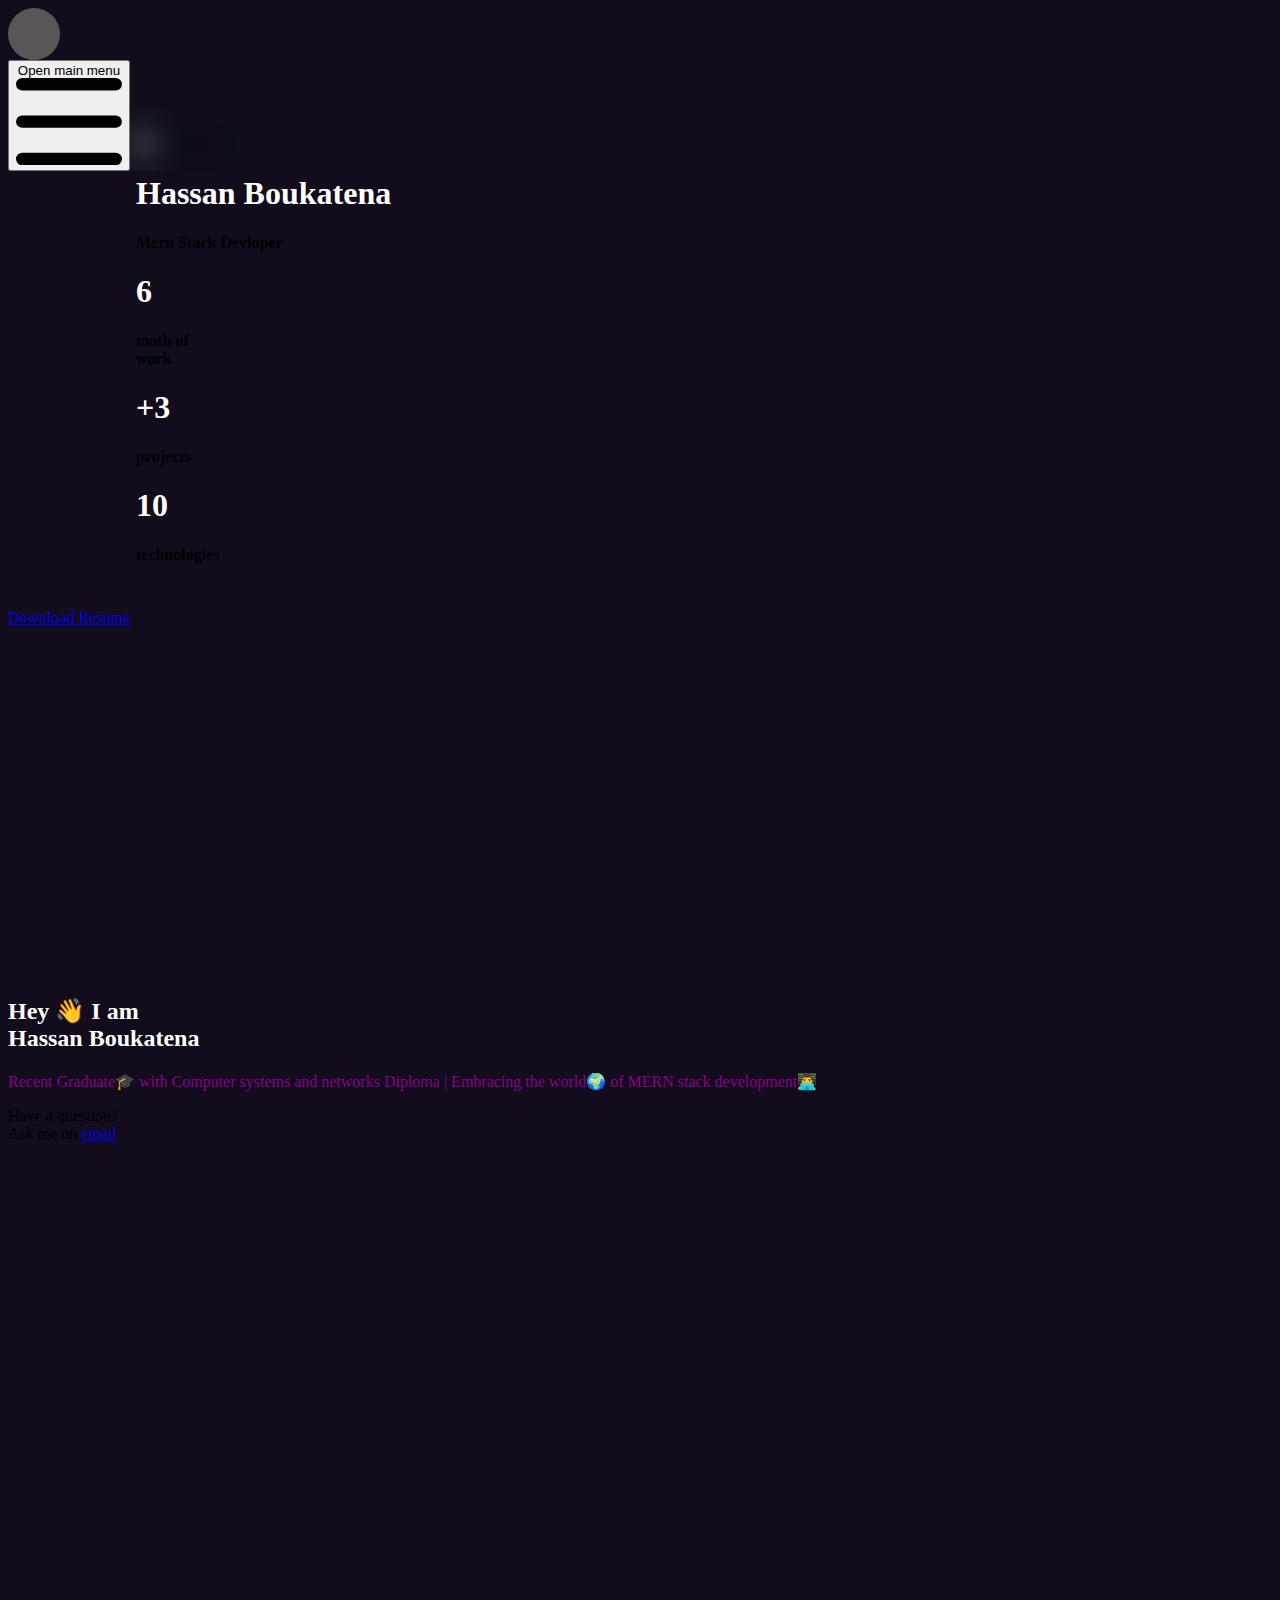
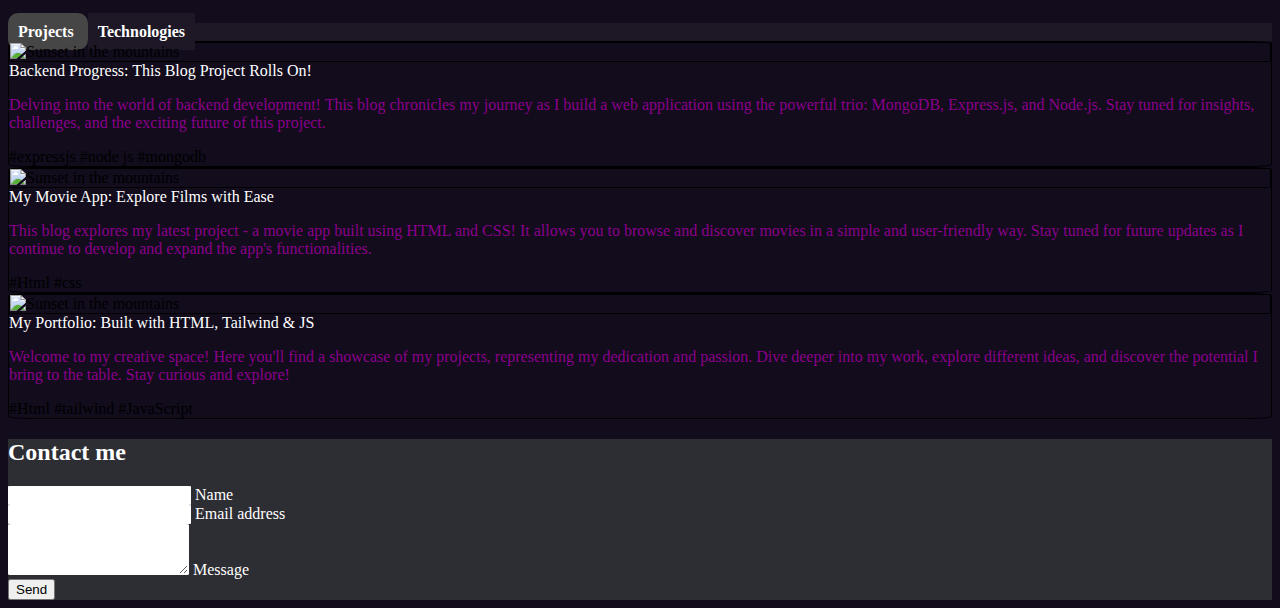
==== index.Html @ f75ea20c "portfolio" ====
<!DOCTYPE html>
<html lang="en" class="scroll-smooth focus:scroll-auto" style="scroll-behavior: smooth !important;">

<head>
  <meta charset="UTF-8" />
  <meta name="viewport" content="width=device-width, initial-scale=1.0" />
  <title>My Portfolio</title>
  <script src="https://cdn.tailwindcss.com"></script>
  <link rel="stylesheet" href="./style.css" />
  <link rel="stylesheet" href="https://cdnjs.cloudflare.com/ajax/libs/font-awesome/6.5.1/css/all.min.css"
  integrity="sha512-DTOQO9RWCH3ppGqcWaEA1BIZOC6xxalwEsw9c2QQeAIftl+Vegovlnee1c9QX4TctnWMn13TZye+giMm8e2LwA=="
  crossorigin="anonymous" referrerpolicy="no-referrer" />
  
  <link rel="stylesheet" type='text/css' href="https://cdn.jsdelivr.net/gh/devicons/devicon@latest/devicon.min.css" />
  <link rel="stylesheet" href="light.css" id="lightTheme">
  <link rel="stylesheet" href="dark.css" id="darkTheme">
  <link
  rel="stylesheet"
  href="https://cdnjs.cloudflare.com/ajax/libs/animate.css/4.1.1/animate.min.css"
/>
</head>

<body class=" scroll-smooth focus:scroll-auto " style="scroll-behavior: smooth !important;">

  <nav class="nav fixed ">
    <div class="max-w-screen-xl flex items-center w-auto mx-auto p-7 justify-end ">
  <label for="toggleSwitch" class="flex items-center cursor-pointer order-last ml-7 ">
    <div class="relative " id="mocheck">
      <input type="checkbox" id="toggleSwitch" class="sr-only. ">
      <i class="fa-solid fa-moon" id="moon"></i>
      <!-- <div class="block bg-gray-200 w-14 h-8 rounded-full"></div> -->
      <!-- <div class="dot absolute left-1 top-1 bg-white w-6 h-6 rounded-full transition"></div> -->
    </div>
  </label>
 

      <button data-collapse-toggle="navbar-default" type="button" class="inline-flex items-center p-2 w-10 h-10 justify-center text-sm text-gray-500 rounded-lg md:hidden hover:bg-gray-100 focus:outline-none focus:ring-2 focus:ring-gray-200 dark:text-gray-400 dark:hover:bg-gray-700 dark:focus:ring-gray-600" aria-controls="navbar-default" aria-expanded="false">
          <span class="sr-only">Open main menu</span>
          <svg class="w-5 h-5" aria-hidden="true" xmlns="http://www.w3.org/2000/svg" fill="none" viewBox="0 0 17 14">
              <path stroke="currentColor" stroke-linecap="round" stroke-linejoin="round" stroke-width="2" d="M1 1h15M1 7h15M1 13h15"/>
          </svg>
      </button>
      <div class="hidden w-full md:block md:w-auto" id="navbar-default">
        <ul class="font-medium flex flex-col p-4 md:p-0 mt-4 border border-gray-100 rounded-lg bg-gray-50 md:flex-row md:space-x-8 rtl:space-x-reverse md:mt-0 md:border-0 bg-transparent dark:border-gray-700" id="navbar">
          <li>
            <a href="#" class="text-lg py-2 px-3 bg-white rounded md:bg-transparent md:hover:text-purple-600 md:p-0 dark:text-black" aria-current="page" id="ho">Home</a>
          </li>
          <li>
            <a href="#About" class="text-lg  py-2 px-3 text-gray-900 rounded hover:bg-gray-100 md:hover:bg-transparent md:border-0 md:hover:text-purple-600 md:p-0 dark:text-black md:dark:hover:text-purple-600 dark:hover:bg-gray-700 dark:hover:text-white md:dark:hover:bg-transparent" id="ab">About</a>
          </li>
          <li>
            <a href="#TechPro" class="text-lg py-2 px-3 text-gray-900 rounded hover:bg-gray-100 md:hover:bg-transparent md:border-0 md:hover:text-blue-700 md:p-0 dark:text-black md:dark:hover:text-purple-800 dark:hover:bg-gray-700 dark:hover:text-white md:dark:hover:bg-transparent" id="pr">projects</a>
          </li>
          <li>
            <a id="techOnly" href="#TechPro" class="text-lg py-2 px-3 text-gray-900 rounded hover:bg-gray-100 md:hover:bg-transparent md:border-0 md:hover:text-blue-700 md:p-0 dark:text-black md:dark:hover:text-purple-600 dark:hover:bg-gray-700 dark:hover:text-black md:dark:hover:bg-transparent" >technologies</a>
          </li>
          <li>
            <a href="#Contact" class="text-lg py-2 px-3 text-gray-900 rounded hover:bg-gray-100 md:hover:bg-transparent md:border-0 md:hover:text-blue-700 md:p-0 dark:text-black md:dark:hover:text-purple-600 dark:hover:bg-gray-700 dark:hover:text-white md:dark:hover:bg-transparent" id="co">Contact</a>
          </li>
        </ul>
      </div>
    </div>
  </nav>
  



  
  
  <div class="text-center"  id="pic">
      <img src="myphoto.png" alt="PortfolioPic"
        class="w-28 h-28 p-1 object-cover rounded-full ring-4 ring-[#635d66] dark:ring-purple-800 mx-auto" />
      <h1 class=" m-2 text-3xl font-semibold font-family: ui-monospace  items-center text-gray-900 dark:text-stone-950" id="name">
        Hassan Boukatena
      </h1>
      <h4 class="text-base font-medium text-neutral-500 ">Mern Stack Devloper</h4>
      <div class="p-7 space-x-4">
        <a href="https://instagram.com/yourusername" id="insta" target="_blank">
          <i class="fa-brands fa-instagram fa-lg"></i>
        </a>
        <a href="https://www.linkedin.com/in/boukatena-hassan" id="linke" target="_blank">
          <i class="fa-brands fa-linkedin fa-lg"></i>
        </a>
        <a href=" https://github.com/BkHassan" id="github" target="_blank">
          <i class="fa-brands fa-github fa-lg"></i>
        </a>
      </div>
      <section class="flex justify-center pl-7">
        <div class="text-center">
          <h1 class="font-extrabold text-base" id="f"> 6 </h1>
          <h4 class="font-medium text-neutral-500"> moth of <br> work </h4>
        </div>
        <div class="pl-10 text-center">
          <h1 class="font-extrabold text-base" id="s"> +3 </h1>
          <h4 class="font-medium text-neutral-500"> projects </h4>
        </div>
        <div class="pl-10 text-center">
          <h1 class="font-extrabold text-base" id="t"> 10 </h1>
          <h4 class="font-medium text-neutral-500"> technologies </h4>
        </div>
      </section>
  </div>

  
  <nav class="flex  justify-center">
    <div class="flex flex-col items-start">
      <section class="flex justify-between mt-7 pl-2">
          <a class="p-3 font-black text-white bg-purple-700 rounded-md relative hover:bg-purple-900" href="https://drive.google.com/file/d/19xIxfGVNN_HesR28oVm36sX973OGLgeq/view?usp=sharing">
              Download Resume
              <i class="fa-solid fa-arrow-down"></i>
          </a>
          <div class="flex items-center justify-center cursor-pointer pl-3 gap-x-4">
            <div class="bg-gray-200 p-4 rounded-md w-12 h-12 hover:bg-slate-400">
              <a href="your-whatsapp-url" class="cursor-pointer w-full h-full flex text-center align-middle text-lg">
                <i class="fa-brands fa-whatsapp"></i>
              </a>
            </div>
            <!-- <div class="flex items-center pl-1"> -->
              <div class="bg-gray-200 p-4 rounded-md w-12 h-12 hover:bg-slate-400">
                <a href="your-whatsapp-url" class="cursor-pointer w-full h-full flex text-center align-middle text-lg">
                  <i class="fa-brands fa-telegram"></i>
                </a>
              <!-- </div> -->
            </div>
          </div>
        </section>
      </div>
    </nav>



    <section class="mt-20 overflow-hidden bg-gray-50 md:pt-0 sm:pt-16 2xl:pt-16" id="About" style="
    height: 100vh;
    display: flex;
    align-items: center;
">
      <div class="px-4 mx-auto sm:px-6 lg:px-8 max-w-7xl" >
          <div class="grid items-center grid-cols-1 md:grid-cols-2" >
  
              <div>
                  <h2 class="text-3xl font-bold leading-tight text-black sm:text-4xl lg:text-5xl" id="hello">Hey 👋 I am
                      <br class="block sm:hidden" />Hassan Boukatena
                  </h2>
                  <p class="max-w-lg mt-3 text-xl leading-relaxed text-gray-700 md:mt-8" id="descr">
                    Recent Graduate🎓 with Computer systems and networks Diploma | Embracing the world🌍 of MERN stack development👨‍💻 
                  </p>
  
                  <p class="mt-4 text-xl text-gray-600 md:mt-8">
                      <span class="relative inline-block">
                          <span class="absolute inline-block w-full bottom-0.5 h-2 bg-yellow-300"></span>
                      <span class="relative" id="ques"> Have a question? </span>
                      </span >
                      <br class="block sm:hidden"  id="ask" />Ask me on <a href="#hassanboukatena@gmail.com" title=""
                          class="transition-all duration-200 text-sky-500 hover:text-sky-600 hover:underline">email</a>
                  </p>
              </div>
  
              <div class="photo-hassan">
                  <img class="absolute inset-x-0 bottom-0 -mb-48 -translate-x-1/2 left-1/2" src="https://cdn.rareblocks.xyz/collection/celebration/images/team/1/blob-shape.svg" alt="" />
  
                  <img class="relative w-full xl:max-w-lg xl:mx-auto 2xl:origin-bottom 2xl:scale-110" src="myPic.png" alt="" />
              </div>
  
          </div>
      </div>
  </section>


      <div class="flex mt-20 flex-wrap justify-center" id="TechPro">
        <input type="checkbox" id="toggle" class="toggle-switch  hidden">
        <label for="toggle" class="toggle-label " >
          <div >
            <section
            id="toggle-section"
              class="flex  p-2 w-[290px] bg-gray-200 rounded-lg  transform transition duration-300 ease-in-out ">
              <a id="projects-btn" class=" text-center bg-slate-200 w-full btn active "> Projects </a>
              <a id="tech-btn" class="text-center bg-slate-200 w-full btn "> Technologies </a>
            </section>
          </div>
        </label>
      </div>


  <div class="flex justify-around mt-12" id="projects">
    <section class=" border-black max-w-sm shadow-xl" id="card">
      <div class="w-auto h-40 border rounded-lg overflow-hidden bg-slate-700" id="img">
        <img class="w-full" src="blog.PNG" alt="Sunset in the mountains">
      </div>
      <div class="px-6 py-4">
        <div class="font-bold text-xl mb-2" id="headline">Backend Progress: This Blog Project Rolls On!</div>
        <p class="text-gray-700 text-base" id="description">
          Delving into the world of backend development! This blog chronicles my journey as I build a web application
          using the powerful trio: MongoDB, Express.js, and Node.js. Stay tuned for insights, challenges, and the
          exciting future of this project.
        </p>
      </div>
      <div class="px-6 pt-4 pb-2">
        <span
          class="inline-block bg-gray-200 rounded-full px-3 py-1 text-sm font-semibold text-gray-700 mr-2 mb-2">#expressjs</span>
        <span
          class="inline-block bg-gray-200 rounded-full px-3 py-1 text-sm font-semibold text-gray-700 mr-2 mb-2">#node
          js</span>
        <span
          class="inline-block bg-gray-200 rounded-full px-3 py-1 text-sm font-semibold text-gray-700 mr-2 mb-2">#mongodb</span>
      </div>
    </section>


      <section class="border-black max-w-sm shadow-xl" id="card2">
        <div class="w-auto h-40 border rounded-lg overflow-hidden bg-slate-700" id="img2">
          <img class="w-full" src="movies.PNG" alt="Sunset in the mountains">
        </div>
        <div class="px-6 py-4">
          <div class="font-bold text-xl mb-2" id="headline2">My Movie App: Explore Films with Ease</div>
          <p class="text-gray-700 text-base" id="description2">
            This blog explores my latest project - a movie app built using HTML and CSS! It allows you to browse and
            discover movies in a simple and user-friendly way.
            Stay tuned for future updates as I continue to develop and expand the app's functionalities. </p>
        </div>
        <div class="px-6 pt-4 pb-2">
          <span
            class="inline-block bg-gray-200 rounded-full px-3 py-1 text-sm font-semibold text-gray-700 mr-2 mb-2">#Html</span>
          <span
            class="inline-block bg-gray-200 rounded-full px-3 py-1 text-sm font-semibold text-gray-700 mr-2 mb-2">#css</span>
        </div>
      
      </section>
  

    <section class="border-black max-w-sm shadow-xl" id="card3">
      <div class="w-auto h-40 border rounded-lg overflow-hidden" id="img3">
        <img class="w-full" src="portfolio.PNG" alt="Sunset in the mountains">
      </div>
      <div class="px-6 py-4">
        <div class="font-bold text-xl mb-2" id="headline3">My Portfolio: Built with HTML, Tailwind & JS </div>
        <p class="text-gray-700 text-base" id="description3">
          Welcome to my creative space! Here you'll find a showcase of my projects, representing my dedication and
          passion. Dive deeper into my work, explore different ideas, and discover the potential I bring to the table.
          Stay curious and explore!
      </div>
      <div class="px-6 pt-4 pb-2">
        <span
          class="inline-block bg-gray-200 rounded-full px-3 py-1 text-sm font-semibold text-gray-700 mr-2 mb-2">#Html</span>
        <span
          class="inline-block bg-gray-200 rounded-full px-3 py-1 text-sm font-semibold text-gray-700 mr-2 mb-2">#tailwind</span>
        <span
          class="inline-block bg-gray-200 rounded-full px-3 py-1 text-sm font-semibold text-gray-700 mr-2 mb-2">#JavaScript</span>
      </div>
    </section>

  </div>
  
  <div class="hidden . justify-center mt-20 " id="technologies">
    <div class="text-center" style="height: 90vh;">
      <div class="border bg-white rounded-lg  shadow-xl" id="hcard1">
      <h1 class="text-4xl font-bold mb-4 py-4" id="head1">Frontend Developer</h1>
      <ul class="list-disc list-inside text-xl mb-8 flex justify-between p-4">
        <li class="flex items-center mb-2 " id="html">  
            <img src="https://cdn.jsdelivr.net/gh/devicons/devicon@latest/icons/html5/html5-original-wordmark.svg"  class="w-8 h-8 mr-2" />   
         HTML
        </li> 
        <li class="flex items-center mb-2" id="css">          
          <img src="https://cdn.jsdelivr.net/gh/devicons/devicon@latest/icons/css3/css3-original-wordmark.svg"  class="w-8 h-8 mr-2"/>         
          CSS
        </li>
        <li class="flex items-center mb-2" id="react">
          <img src="https://cdn.jsdelivr.net/gh/devicons/devicon@latest/icons/react/react-original-wordmark.svg" class="w-8 h-8 mr-2" />
          React
        </li>
        <li class="flex items-center" id="tailwind">         
          <img src="https://cdn.jsdelivr.net/gh/devicons/devicon@latest/icons/tailwindcss/tailwindcss-original.svg" id="tailwind" class="w-8 h-8 mr-2" />        
          Tailwind CSS
        </li>
      </ul>
      </div>

      <div class=" mt-20 border bg-white rounded-lg  shadow-xl" id="hcard2">
      <h1 class="text-4xl font-bold mb-4 py-4" id="head2">Backend Developer</h1>
      <ul class="list-disc list-inside text-xl mb-8 flex justify-between gap-7 p-4">
        <li class="flex items-center mb-2" id="js">          
          <img src="https://cdn.jsdelivr.net/gh/devicons/devicon@latest/icons/javascript/javascript-original.svg" class="w-8 h-8 mr-2"/>          
          JavaScript
        </li>
        <li class="flex items-center mb-2" id="expr">          
          <img src="https://cdn.jsdelivr.net/gh/devicons/devicon@latest/icons/express/express-original.svg" class="w-8 h-8 mr-2 bg-white"/>          
          Express.js
        </li>
        <li class="flex items-center mb-2" id="nod">          
          <img src="https://cdn.jsdelivr.net/gh/devicons/devicon@latest/icons/nodejs/nodejs-original-wordmark.svg" class="w-8 h-8 mr-2"/>          
          Node.js
          </li>
        <li class="flex items-center mb-2" id="mongo">
          <img src="https://cdn.jsdelivr.net/gh/devicons/devicon@latest/icons/mongodb/mongodb-original-wordmark.svg" class="w-8 h-8 mr-2"/>
          MongoDB
          </li>
        <li class="flex items-center mb-2" id="git">          
          <img src="https://cdn.jsdelivr.net/gh/devicons/devicon@latest/icons/git/git-original.svg" class="w-8 h-8 mr-2"/>          
          Git
          </li>
        </div>
        </div>
      </div>
 

      <form action="https://api.web3forms.com/submit" method="POST"> 
      <div class="flex-grow container my-32  rounded-lg mx-auto md:px-6 " id="Contact">
  <section class="mb-32 pt-10 text-center  bg-gray-100 rounded-lg" id="conta">
    <input type="hidden" name="access_key" value="254938a1-2507-4688-bb68-3ef575e61e61">
    <div class="mx-auto max-w-[700px] md:px-3">
      <h2 class="mb-12 text-3xl font-bold">Contact me</h2>
      <form id="form1">
        <div class="relative mb-6" data-te-input-wrapper-init>
          <input
            type="text"
            name="name"
            class="border-black peer block min-h-[auto] w-full rounded border-2 bg-transparent py-[0.32rem] px-3 leading-[1.6] outline-none transition-all duration-200 ease-linear focus:placeholder:opacity-100 peer-focus:text-primary data-[te-input-state-active]:placeholder:opacity-100 motion-reduce:transition-none dark:text-black dark:placeholder:text-black dark:peer-focus:text-primary [&:not([data-te-input-placeholder-active])]:placeholder:opacity-0"
            id="exampleInput90"
           />
          <label
            class=" pointer-events-none absolute top-0 left-3 mb-0 max-w-[90%] origin-[0_0] truncate pt-[0.37rem] leading-[1.6] text-black transition-all duration-200 ease-out peer-focus:-translate-y-[0.9rem] peer-focus:scale-[0.8] peer-focus:text-primary peer-data-[te-input-state-active]:-translate-y-[0.9rem] peer-data-[te-input-state-active]:scale-[0.8] motion-reduce:transition-none dark:text-black dark:peer-focus:text-primary"
            for="exampleInput90"
            >Name
          </label>
        </div>
        <div class="relative mb-6" data-te-input-wrapper-init>
          <input
            type="email"
            name="email"
            class="border-black peer block min-h-[auto] w-full rounded border-2 bg-transparent py-[0.32rem] px-3 leading-[1.6] outline-none transition-all duration-200 ease-linear focus:placeholder:opacity-100 peer-focus:text-primary data-[te-input-state-active]:placeholder:opacity-100 motion-reduce:transition-none dark:text-neutral-200 dark:placeholder:text-neutral-200 dark:peer-focus:text-primary [&:not([data-te-input-placeholder-active])]:placeholder:opacity-0"
            id="exampleInput91"
            />
          <label
            class="pointer-events-none absolute top-0 left-3 mb-0 max-w-[90%] origin-[0_0] truncate pt-[0.37rem] leading-[1.6] text-neutral-500 transition-all duration-200 ease-out peer-focus:-translate-y-[0.9rem] peer-focus:scale-[0.8] peer-focus:text-primary peer-data-[te-input-state-active]:-translate-y-[0.9rem] peer-data-[te-input-state-active]:scale-[0.8] motion-reduce:transition-none dark:text-black dark:peer-focus:text-primary"
            for="exampleInput91"
            >Email address
          </label>
        </div>
        <div class="relative mb-6" data-te-input-wrapper-init>
          <textarea
            class="border-black peer block min-h-[auto] w-full rounded border-2 bg-transparent py-[0.32rem] px-3 leading-[1.6] outline-none transition-all duration-200 ease-linear focus:placeholder:opacity-100 data-[te-input-state-active]:placeholder:opacity-100 motion-reduce:transition-none dark:text-neutral-200 dark:placeholder:text-neutral-200 [&:not([data-te-input-placeholder-active])]:placeholder:opacity-0"
            name="message"
            id="exampleFormControlTextarea1"
            rows="3"
            ></textarea>
          <label
            for="exampleFormControlTextarea1"
            class="pointer-events-none absolute top-0 left-3 mb-0 max-w-[90%] origin-[0_0] truncate pt-[0.37rem] leading-[1.6] text-neutral-500 transition-all duration-200 ease-out peer-focus:-translate-y-[0.9rem] peer-focus:scale-[0.8] peer-focus:text-primary peer-data-[te-input-state-active]:-translate-y-[0.9rem] peer-data-[te-input-state-active]:scale-[0.8] motion-reduce:transition-none dark:text-black dark:peer-focus:text-primary"
            >Message</label>
        </div>
        <button
          type="submit"
          data-te-ripple-init
          data-te-ripple-color="light"
          class="mb-6 inline-block w-full rounded-lg bg-blue-800 px-6 pt-2.5 pb-2 text-xs font-medium uppercase leading-normal text-white shadow-[0_4px_9px_-4px_#3b71ca] transition duration-150 ease-in-out hover:bg-primary-600 hover:shadow-[0_8px_9px_-4px_rgba(59,113,202,0.3),0_4px_18px_0_rgba(59,113,202,0.2)] focus:bg-primary-600 focus:shadow-[0_8px_9px_-4px_rgba(59,113,202,0.3),0_4px_18px_0_rgba(59,113,202,0.2)] focus:outline-none focus:ring-0 active:bg-primary-700 active:shadow-[0_8px_9px_-4px_rgba(59,113,202,0.3),0_4px_18px_0_rgba(59,113,202,0.2)] dark:shadow-[0_4px_9px_-4px_rgba(59,113,202,0.5)] dark:hover:shadow-[0_8px_9px_-4px_rgba(59,113,202,0.2),0_4px_18px_0_rgba(59,113,202,0.1)] dark:focus:shadow-[0_8px_9px_-4px_rgba(59,113,202,0.2),0_4px_18px_0_rgba(59,113,202,0.1)] dark:active:shadow-[0_8px_9px_-4px_rgba(59,113,202,0.2),0_4px_18px_0_rgba(59,113,202,0.1)]">
          Send
        </button>
      </form>
    </div>
  </section>
</div>
</form>




  <script src="main.js"></script>
</body>

</html>
---- style.css ----
html,
body,
* {
  scroll-behavior: smooth !important;
  /* background-color: tomato; */
}

.nav {
  position: fixed;
  z-index: 50;
  backdrop-filter: blur(15px);
  width: 100%;
}

.photo-hassan {
  position: relative;
}

.photo-hassan::after {
  content: "";
  position: absolute;
  background-color: rgb(249 250 251 / var(--tw-bg-opacity));
  width: 100%;
  height: 200px;
  bottom: -12.5rem;
  border: none;
}

#TechPro {
  padding-top: 6em;
}

.hidden {
  display: none;
}
.btn {
  padding: 10px;
  cursor: pointer;
}

.component {
  opacity: 0; /* Initially hide the component */
  animation: fadeInUp 1s ease-in-out forwards;
}

.lightHover:hover {
  filter: drop-shadow(-0.3rem 0rem 3rem #54d2d4);
}

#toggleSwitch {
  display: none;
}

#pic {
  padding: 128px;
  padding-bottom: 24px;
}
---- light.css ----
.nav {
  position: fixed;
  z-index: 50;
  backdrop-filter: blur(15px);
  width: 100%;
}


#moon {
  color: black;
  padding: 14px;
  border-radius: 50%;
  width: 24px;
  height: 24px;
  display: flex;
  align-items: center;

  justify-content: center;

  background: #f3f1f1;
}
.active {
  border-radius: 5px !important;
  background-color: #fff !important;
}

#hcard1,
#hcard2 {
  /* 1. inner glow - for dark mode 👇 */
  box-shadow: inset 0 0 0.5px 1px hsla(0, 0%, 100%, 0.1),
    /* 2. shadow ring 👇 */ 0 0 0 1px hsla(230, 13%, 9%, 0.075),
    /* 3. multiple soft shadows 👇 */ 0 0.3px 0.4px hsla(230, 13%, 9%, 0.02),
    0 0.9px 1.5px hsla(230, 13%, 9%, 0.045),
    0 3.5px 6px hsla(230, 13%, 9%, 0.09);

  /* aspect-ratio: 1/1; */
  background-color: hsl(0, 0%, 100%);
  border-radius: 12px;
}
---- dark.css ----
body {
  background-color: rgb(18, 12, 29);
  scroll-behavior: smooth;
}

#conta {
  background-color: #2D2D34;
}

.nav {
  position: fixed;
  z-index: 50;
  backdrop-filter: blur(15px);
  width: 100%;
}

#moon {
  color: white;

  padding: 14px;
  border-radius: 50%;
  width: 24px;
  height: 24px;
  display: flex;
  align-items: center;
  background: #5a5656;
  justify-content: center;
}
#moon::before {
  content: "\f185";
}
#pic {
  padding: 128px;
  padding-bottom: 24px;
}

form.contact-form :placeholder {
  color: white;
}
#form1 label {
  color: white;
}

#technologies {
  border-color: #1d1726;
}

#headline,
#headline2,
#headline3,
#head1,
#head2,
#html,
#css,
#react,
#tailwind,
#js,
#expr,
#nod,
#mongo,
#git,
#conta {
  color: white;
}
#card,
#card2,
#card3,
#img,
#img2,
#img3 {
  border-width: 1px;
  border-style: solid;
  border-color: black;
  border-radius: 2%;
}

#exampleInput90,
#exampleInput91,
#exampleFormControlTextarea1 {
  border-width: 1px;
  border-style: solid;
  border-color: white;
  border-radius: 2%;
  color: white;
}

#About,
#hcard1,
#hcard2 {
  background-color: rgb(18, 12, 29);
  border-color: black;
  box-shadow: #1d1726;
}
#hcard1,
#hcard2 {
  /* 1. inner glow - for dark mode 👇 */
  box-shadow: inset 0 0 0.5px 1px hsla(0, 0%, 100%, 0.1),
    /* 2. shadow ring 👇 */ 0 0 0 1px hsla(230, 13%, 9%, 0.075),
    /* 3. multiple soft shadows 👇 */ 0 0.3px 0.4px hsla(230, 13%, 9%, 0.02),
    0 0.9px 1.5px hsla(230, 13%, 9%, 0.045),
    0 3.5px 6px hsla(230, 13%, 9%, 0.09);

  /* aspect-ratio: 1/1; */
  background-color: hsl(233, 8%, 19%);
  border-radius: 12px;
}
#navbar {
  background-color: transparent;
}

#toggle-section {
  /* padding: 20px;
  border-radius: 15px; */
  background-color: #1d1726;
}

#tech-btn,
#projects-btn {
  color: white;
  background: #1d1726;
  border: none;
  font-weight: bolder;
}

.active {
  border-radius: 10px !important;
  background-color: rgb(71, 70, 70) !important;
}

#ho,
#ab,
#techOnly,
#pr,
#co,
#hello {
  color: white;
  transition: color 0.1s ease;
}

#descr,
#description,
#description2,
#description3 {
  color: darkmagenta;
}

#name,
#insta,
#linke,
#github,
#f,
#s,
#t {
  color: white;
}

#ho:hover {
  color: purple;
}
#ab:hover {
  color: purple;
}
#pr:hover {
  color: purple;
}
#techOnly:hover {
  color: purple;
}
#co:hover {
  color: purple;
}

.photo-hassan::after {
  content: "";
  background-color: rgb(18, 12, 29);
  width: 100%;
  height: 200px;
  bottom: -12.5rem;
  border: none;
}
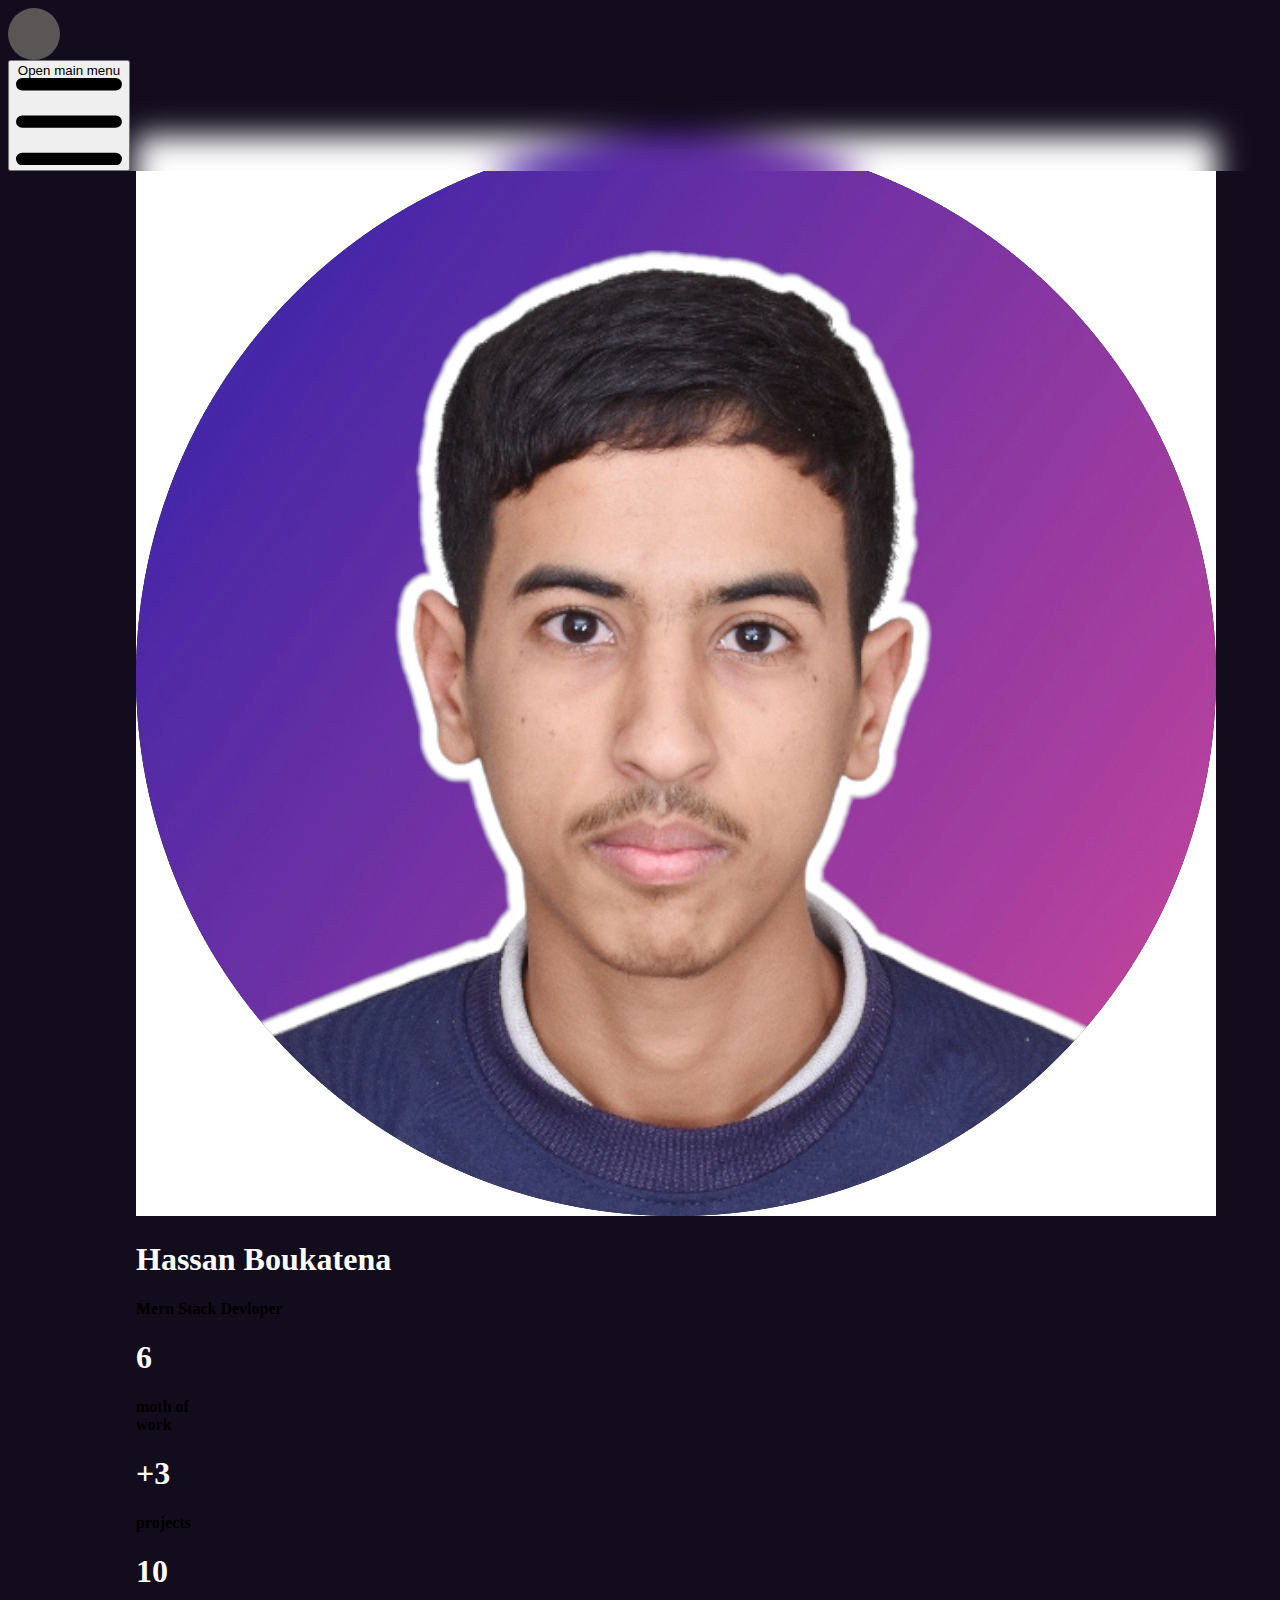
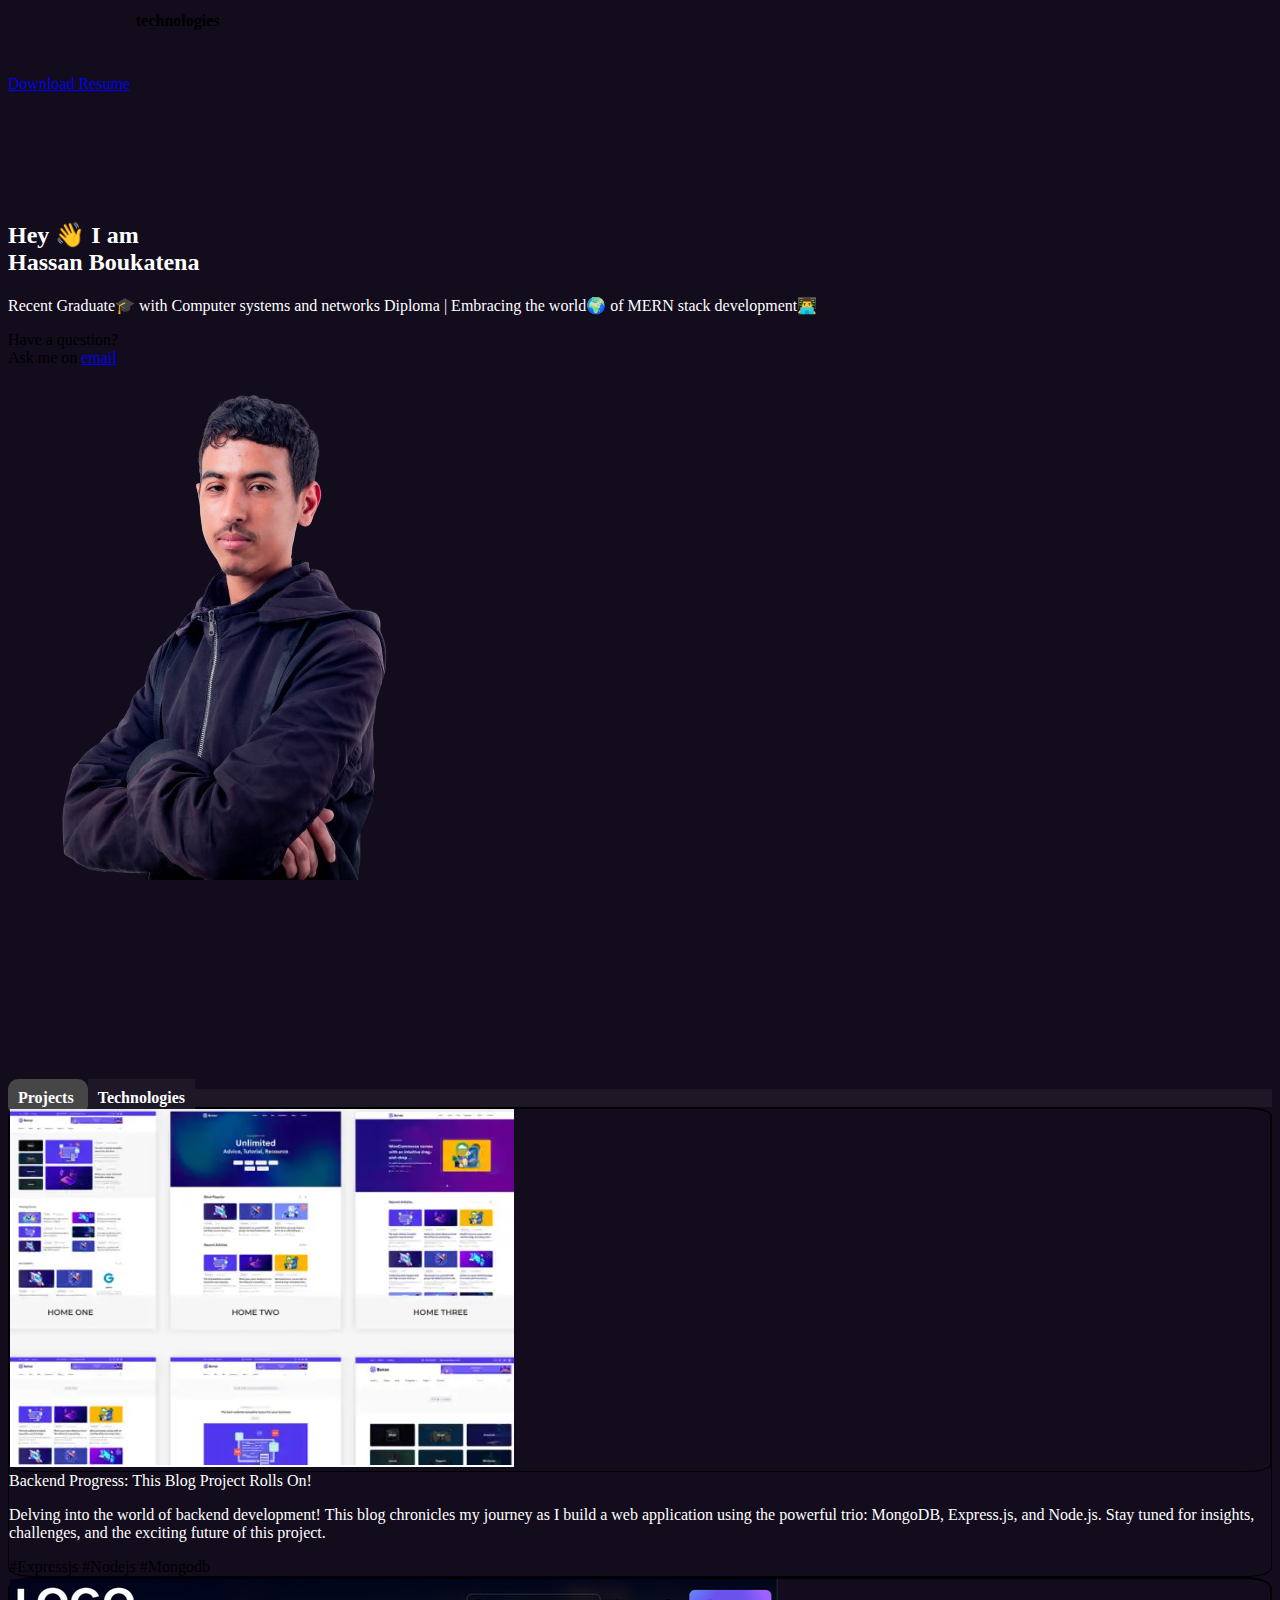
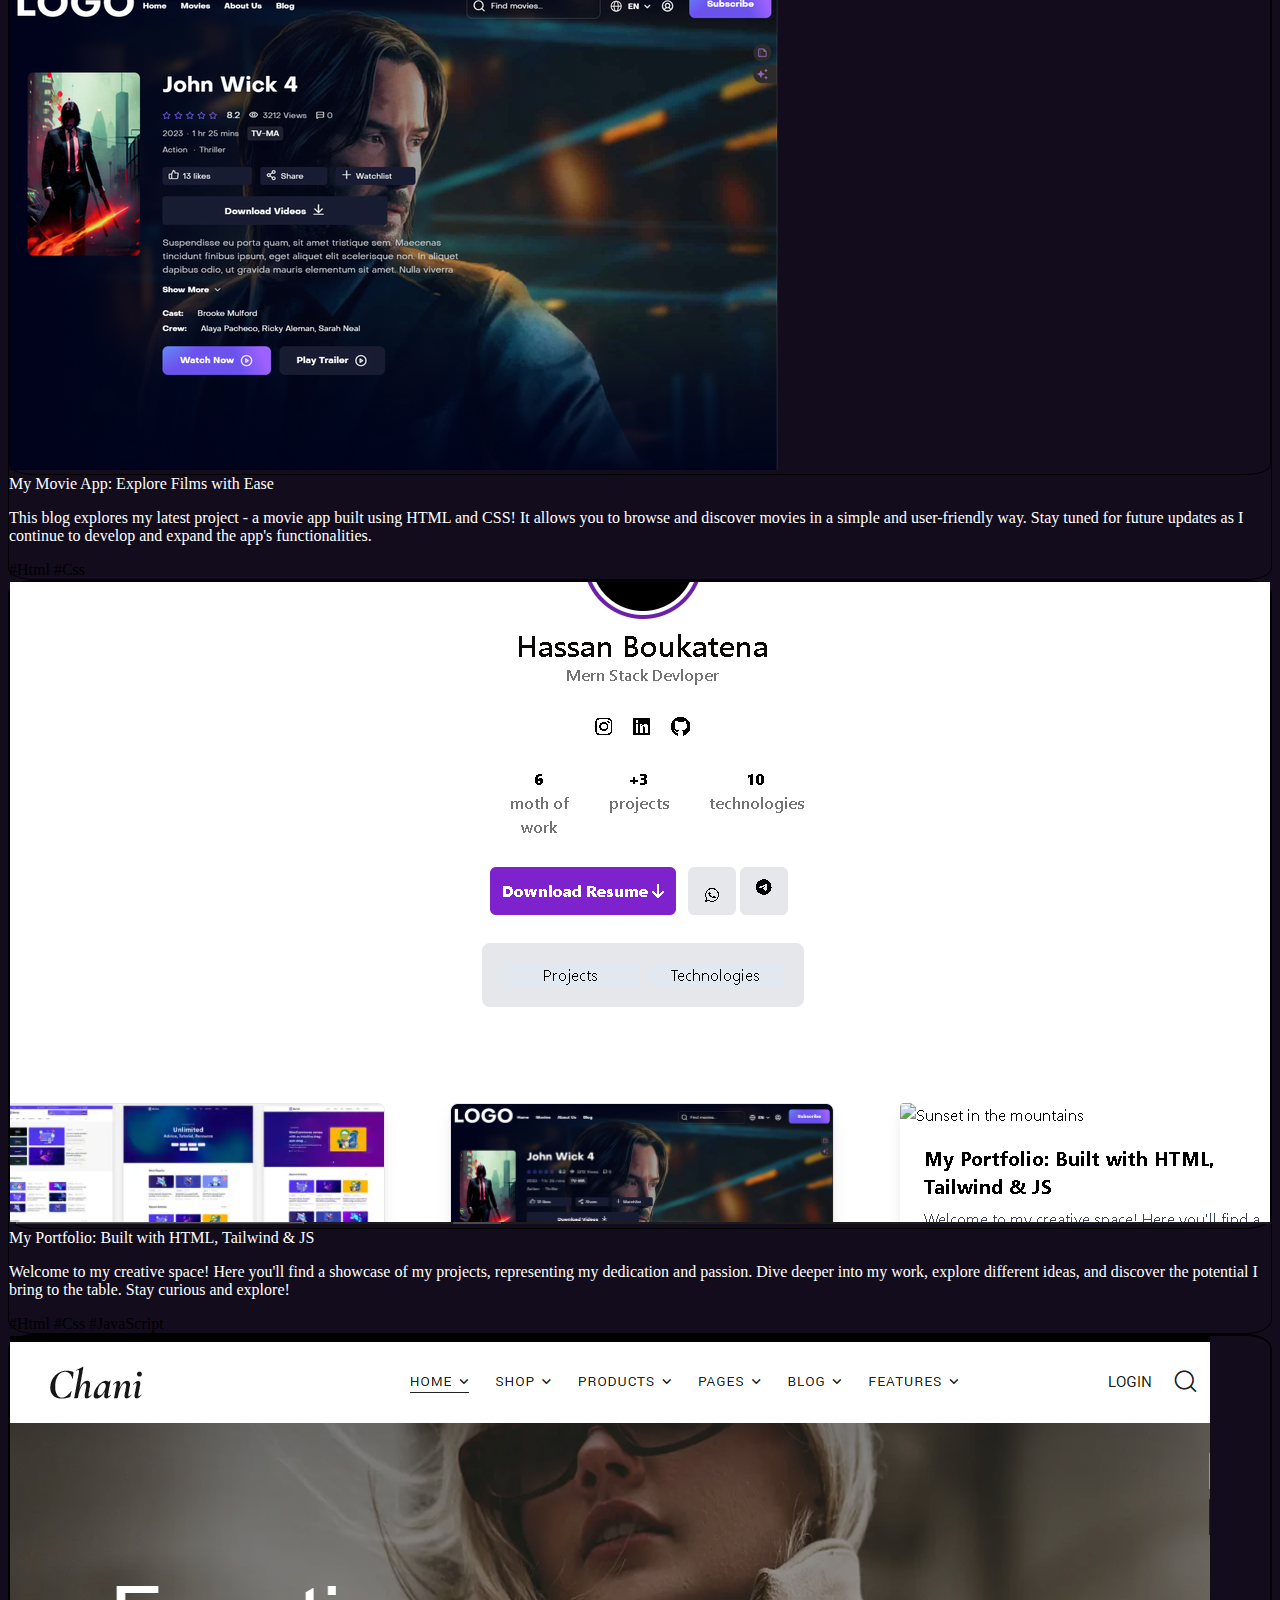
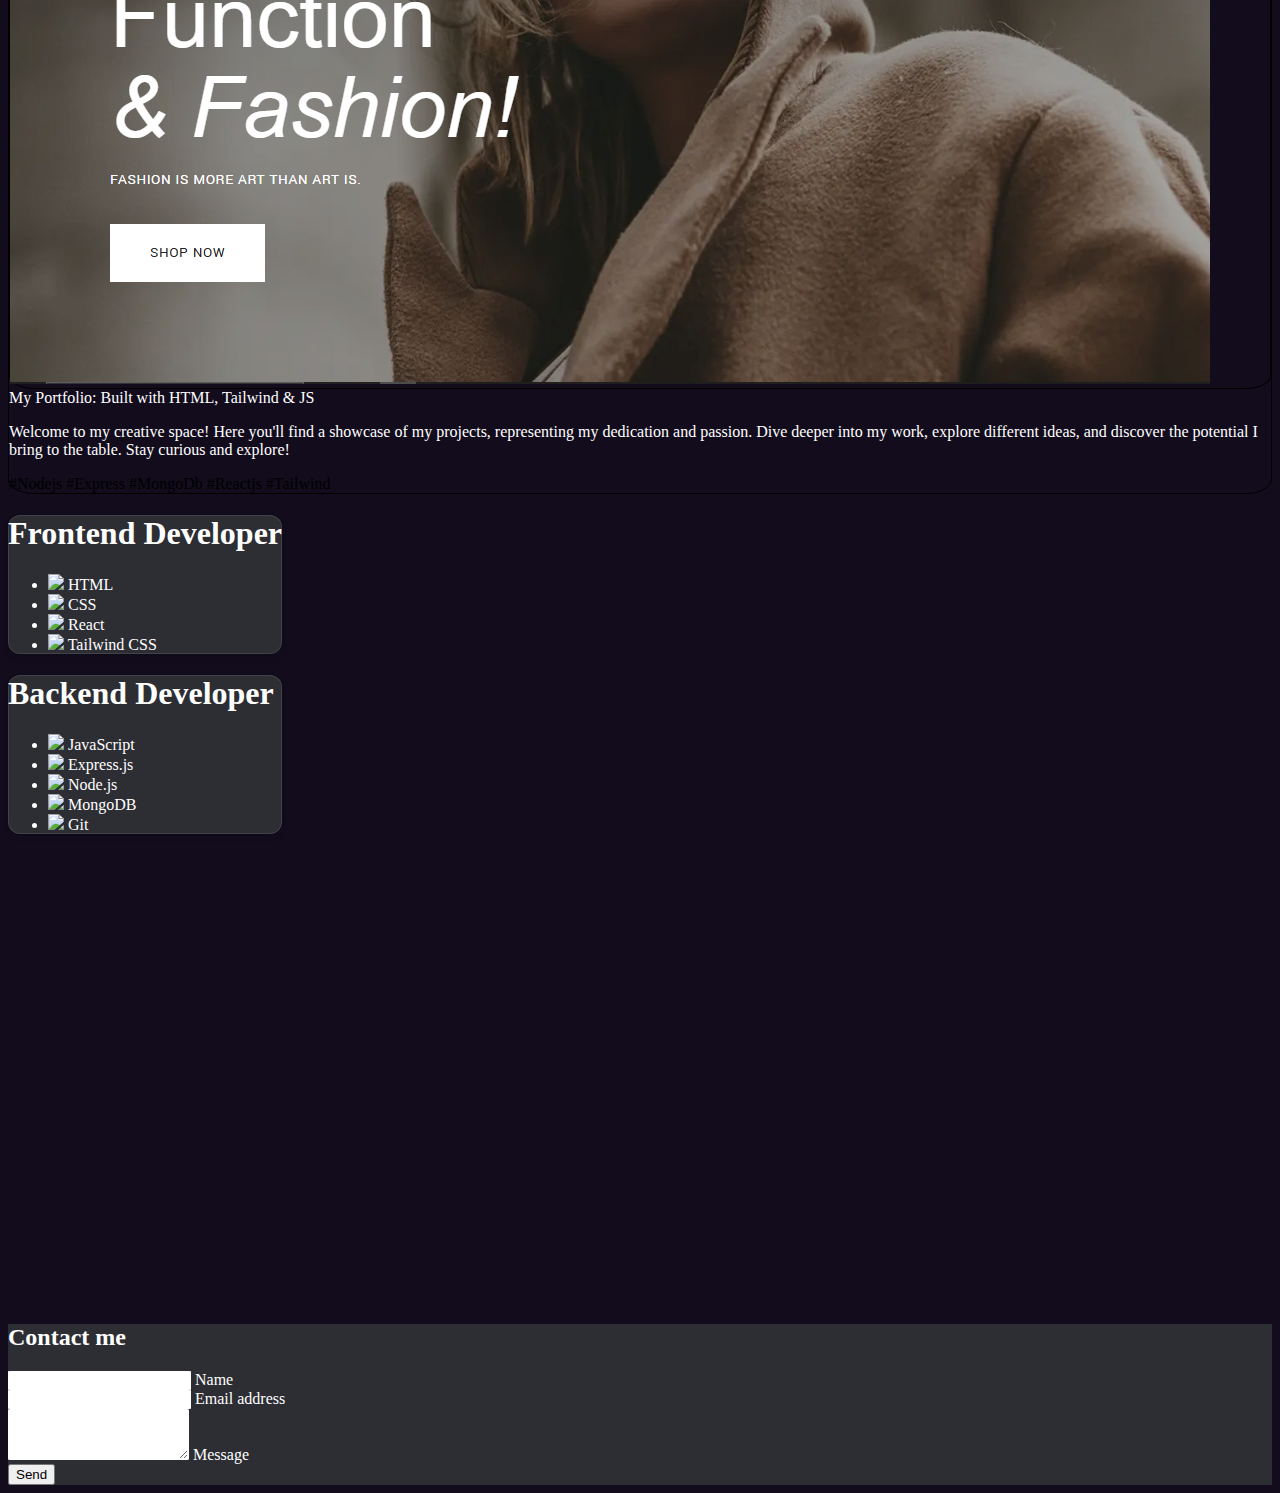
==== commit 02fa6be6: "the last version of my Portfolio" ====
--- a/index.Html
+++ b/index.Html
@@ -32,7 +32,6 @@
       <!-- <div class="dot absolute left-1 top-1 bg-white w-6 h-6 rounded-full transition"></div> -->
     </div>
   </label>
- 
 
       <button data-collapse-toggle="navbar-default" type="button" class="inline-flex items-center p-2 w-10 h-10 justify-center text-sm text-gray-500 rounded-lg md:hidden hover:bg-gray-100 focus:outline-none focus:ring-2 focus:ring-gray-200 dark:text-gray-400 dark:hover:bg-gray-700 dark:focus:ring-gray-600" aria-controls="navbar-default" aria-expanded="false">
           <span class="sr-only">Open main menu</span>
@@ -180,12 +179,13 @@
         </label>
       </div>
 
-
-  <div class="flex justify-around mt-12" id="projects">
+  <div class="grid grid-cols-3 gap-4 px-4 py-8 ml-8 mt-12" id="projects">
     <section class=" border-black max-w-sm shadow-xl" id="card">
-      <div class="w-auto h-40 border rounded-lg overflow-hidden bg-slate-700" id="img">
-        <img class="w-full" src="blog.PNG" alt="Sunset in the mountains">
-      </div>
+        <div class="w-auto h-40 border rounded-lg overflow-hidden bg-slate-700 transition duration-300 ease-in-out hover:bg-gradient-to-r from-gray-800 to-gray-600" id="img">
+          <a href="https://github.com/BkHassan/Ark-X-Bootcamp-JavaScript/tree/master/week_7_react/react-blog" target="_blank" >
+            <img class="w-full" src="blog.PNG" alt="Sunset in the mountains">
+          </a>     
+    </div>
       <div class="px-6 py-4">
         <div class="font-bold text-xl mb-2" id="headline">Backend Progress: This Blog Project Rolls On!</div>
         <p class="text-gray-700 text-base" id="description">
@@ -196,40 +196,42 @@
       </div>
       <div class="px-6 pt-4 pb-2">
         <span
-          class="inline-block bg-gray-200 rounded-full px-3 py-1 text-sm font-semibold text-gray-700 mr-2 mb-2">#expressjs</span>
-        <span
-          class="inline-block bg-gray-200 rounded-full px-3 py-1 text-sm font-semibold text-gray-700 mr-2 mb-2">#node
-          js</span>
-        <span
-          class="inline-block bg-gray-200 rounded-full px-3 py-1 text-sm font-semibold text-gray-700 mr-2 mb-2">#mongodb</span>
+        class="inline-block bg-gray-200 rounded-full px-3 py-1 text-sm font-semibold text-gray-700 mr-2 mb-2">#Expressjs</span>
+        <span
+        class="inline-block bg-gray-200 rounded-full px-3 py-1 text-sm font-semibold text-gray-700 mr-2 mb-2">#Nodejs</span>
+        <span
+        class="inline-block bg-gray-200 rounded-full px-3 py-1 text-sm font-semibold text-gray-700 mr-2 mb-2">#Mongodb</span>
       </div>
     </section>
-
-
-      <section class="border-black max-w-sm shadow-xl" id="card2">
-        <div class="w-auto h-40 border rounded-lg overflow-hidden bg-slate-700" id="img2">
-          <img class="w-full" src="movies.PNG" alt="Sunset in the mountains">
-        </div>
-        <div class="px-6 py-4">
-          <div class="font-bold text-xl mb-2" id="headline2">My Movie App: Explore Films with Ease</div>
-          <p class="text-gray-700 text-base" id="description2">
-            This blog explores my latest project - a movie app built using HTML and CSS! It allows you to browse and
-            discover movies in a simple and user-friendly way.
-            Stay tuned for future updates as I continue to develop and expand the app's functionalities. </p>
+    
+    
+    <section class="border-black max-w-sm shadow-xl" id="card2">
+      <div class="w-auto h-40 border rounded-lg overflow-hidden bg-slate-700" id="img2">
+        <a href="https://github.com/BkHassan/Ark-X-Bootcamp-JavaScript/tree/master/Week_6_Html" target="_blank">
+        <img class="w-full" src="movies.PNG" alt="Sunset in the mountains">
+        </a>
+      </div>
+      <div class="px-6 py-4">
+        <div class="font-bold text-xl mb-2" id="headline2">My Movie App: Explore Films with Ease</div>
+        <p class="text-gray-700 text-base" id="description2">
+          This blog explores my latest project - a movie app built using HTML and CSS! It allows you to browse and
+          discover movies in a simple and user-friendly way.
+          Stay tuned for future updates as I continue to develop and expand the app's functionalities. </p>
         </div>
         <div class="px-6 pt-4 pb-2">
           <span
-            class="inline-block bg-gray-200 rounded-full px-3 py-1 text-sm font-semibold text-gray-700 mr-2 mb-2">#Html</span>
+          class="inline-block bg-gray-200 rounded-full px-3 py-1 text-sm font-semibold text-gray-700 mr-2 mb-2">#Html</span>
           <span
-            class="inline-block bg-gray-200 rounded-full px-3 py-1 text-sm font-semibold text-gray-700 mr-2 mb-2">#css</span>
-        </div>
+          class="inline-block bg-gray-200 rounded-full px-3 py-1 text-sm font-semibold text-gray-700 mr-2 mb-2">#Css</span>
+        </div>
+        
+      </section>      
       
-      </section>
-  
-
-    <section class="border-black max-w-sm shadow-xl" id="card3">
-      <div class="w-auto h-40 border rounded-lg overflow-hidden" id="img3">
+      <section class="border-black max-w-sm shadow-xl" id="card3">
+        <div class="w-auto h-40 border rounded-lg overflow-hidden" id="img3">
+          <a href="https://github.com/BkHassan/Ark-X-Bootcamp-JavaScript/tree/master/MyPortfolio" target="_blank">
         <img class="w-full" src="portfolio.PNG" alt="Sunset in the mountains">
+        </a>
       </div>
       <div class="px-6 py-4">
         <div class="font-bold text-xl mb-2" id="headline3">My Portfolio: Built with HTML, Tailwind & JS </div>
@@ -242,15 +244,42 @@
         <span
           class="inline-block bg-gray-200 rounded-full px-3 py-1 text-sm font-semibold text-gray-700 mr-2 mb-2">#Html</span>
         <span
-          class="inline-block bg-gray-200 rounded-full px-3 py-1 text-sm font-semibold text-gray-700 mr-2 mb-2">#tailwind</span>
+          class="inline-block bg-gray-200 rounded-full px-3 py-1 text-sm font-semibold text-gray-700 mr-2 mb-2">#Css</span>
         <span
           class="inline-block bg-gray-200 rounded-full px-3 py-1 text-sm font-semibold text-gray-700 mr-2 mb-2">#JavaScript</span>
       </div>
     </section>
 
+      <section class="border-black max-w-sm shadow-xl mt-12" id="card4">
+        <div class="w-auto h-40 border rounded-lg overflow-hidden" id="img3">
+        <a href="https://github.com/BkHassan/kairos-ecom-app" target="_blank">
+        <img class="w-full" src="clothing.store.png" alt="Sunset in the mountains">
+        </a>
+      </div>
+      <div class="px-6 py-4">
+        <div class="font-bold text-xl mb-2" id="headline3">My Portfolio: Built with HTML, Tailwind & JS </div>
+        <p class="text-gray-700 text-base" id="description3">
+          Welcome to my creative space! Here you'll find a showcase of my projects, representing my dedication and
+          passion. Dive deeper into my work, explore different ideas, and discover the potential I bring to the table.
+          Stay curious and explore!
+      </div>
+      <div class="px-6 pt-4 pb-2">
+        <span
+          class="inline-block bg-gray-200 rounded-full px-3 py-1 text-sm font-semibold text-gray-700 mr-2 mb-2">#Nodejs</span>
+        <span
+          class="inline-block bg-gray-200 rounded-full px-3 py-1 text-sm font-semibold text-gray-700 mr-2 mb-2">#Express</span>
+        <span
+          class="inline-block bg-gray-200 rounded-full px-3 py-1 text-sm font-semibold text-gray-700 mr-2 mb-2">#MongoDb</span>
+        <span
+          class="inline-block bg-gray-200 rounded-full px-3 py-1 text-sm font-semibold text-gray-700 mr-2 mb-2">#Reactjs</span>
+        <span
+          class="inline-block bg-gray-200 rounded-full px-3 py-1 text-sm font-semibold text-gray-700 mr-2 mb-2">#Tailwind</span>
+      </div>
+    </section>
+
   </div>
   
-  <div class="hidden . justify-center mt-20 " id="technologies">
+  <div class="hidden justify-center mt-20 " id="technologies">
     <div class="text-center" style="height: 90vh;">
       <div class="border bg-white rounded-lg  shadow-xl" id="hcard1">
       <h1 class="text-4xl font-bold mb-4 py-4" id="head1">Frontend Developer</h1>
--- a/style.css
+++ b/style.css
@@ -4,7 +4,9 @@
   scroll-behavior: smooth !important;
   /* background-color: tomato; */
 }
-
+#technologies{
+  display: flex;
+}
 .nav {
   position: fixed;
   z-index: 50;
--- a/dark.css
+++ b/dark.css
@@ -65,6 +65,7 @@
 #card,
 #card2,
 #card3,
+#card4,
 #img,
 #img2,
 #img3 {
@@ -73,6 +74,7 @@
   border-color: black;
   border-radius: 2%;
 }
+
 
 #exampleInput90,
 #exampleInput91,
@@ -141,7 +143,7 @@
 #description,
 #description2,
 #description3 {
-  color: darkmagenta;
+  color: white;
 }
 
 #name,
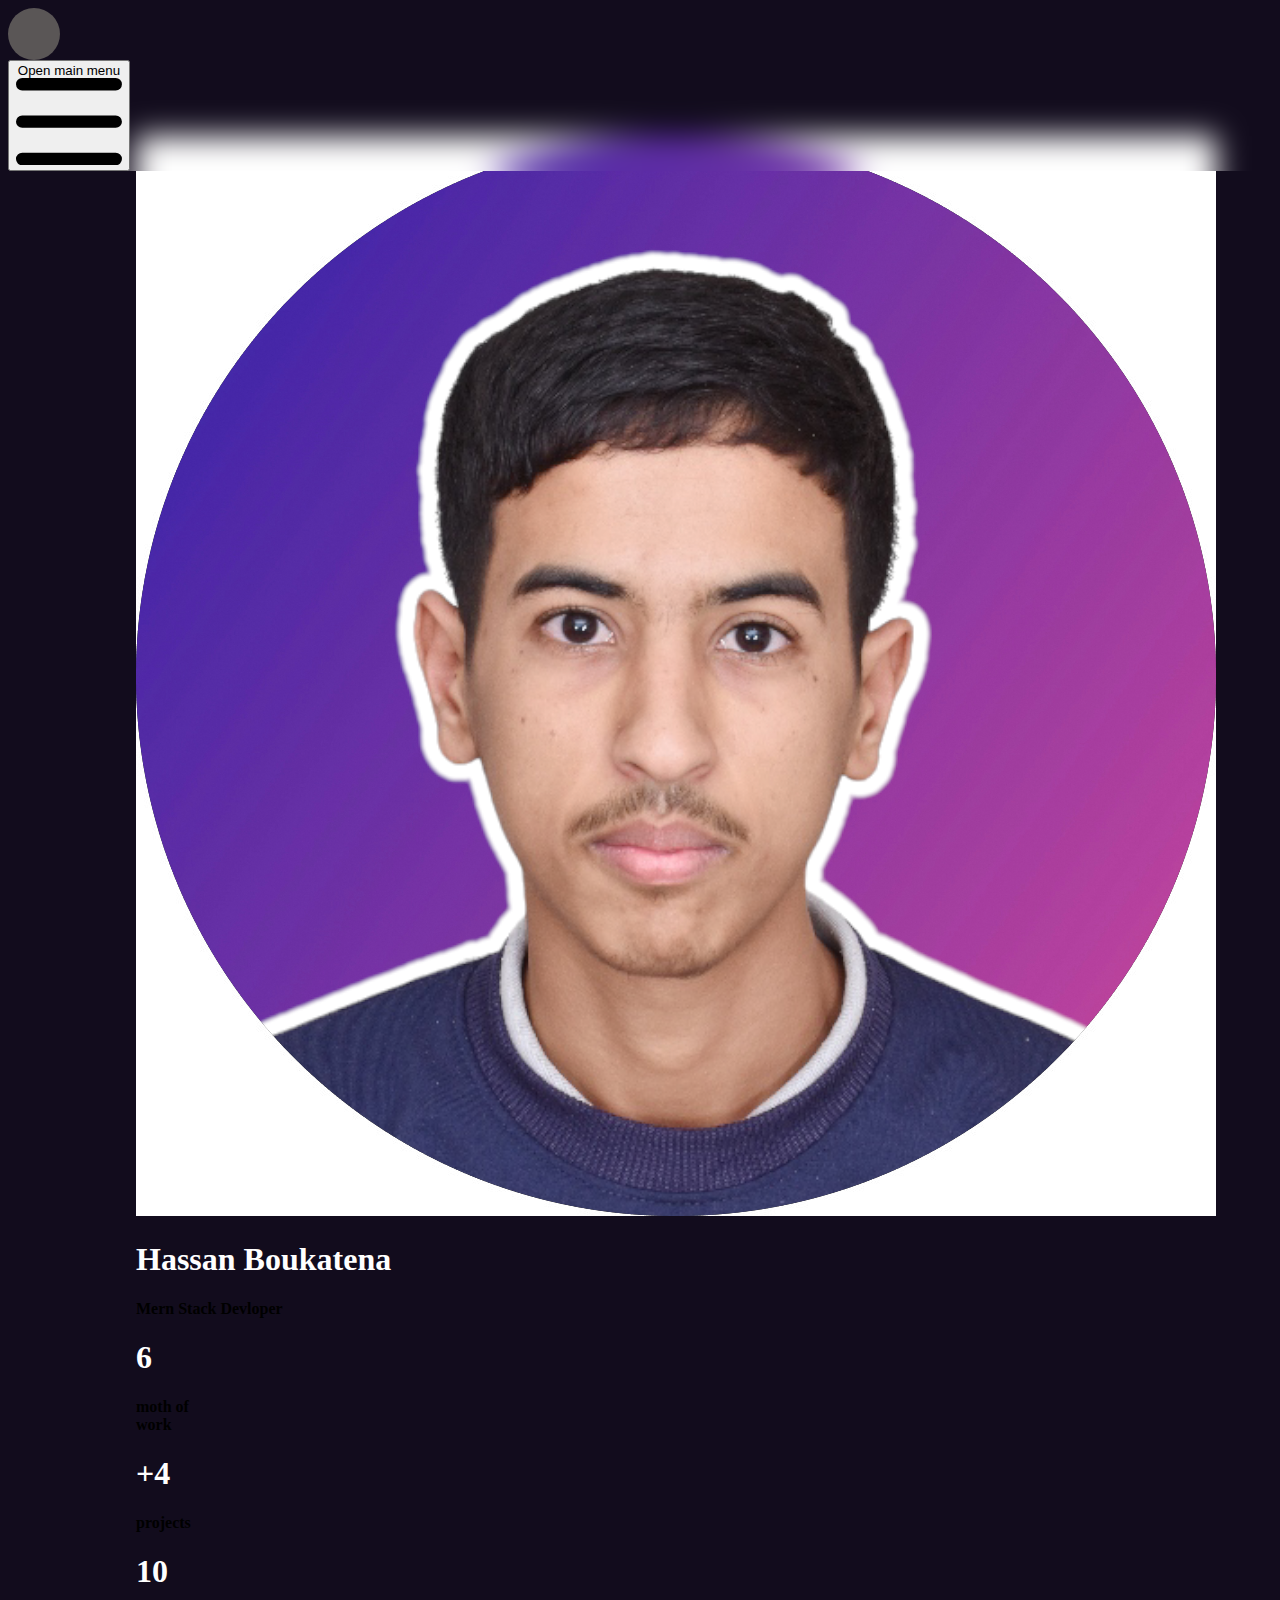
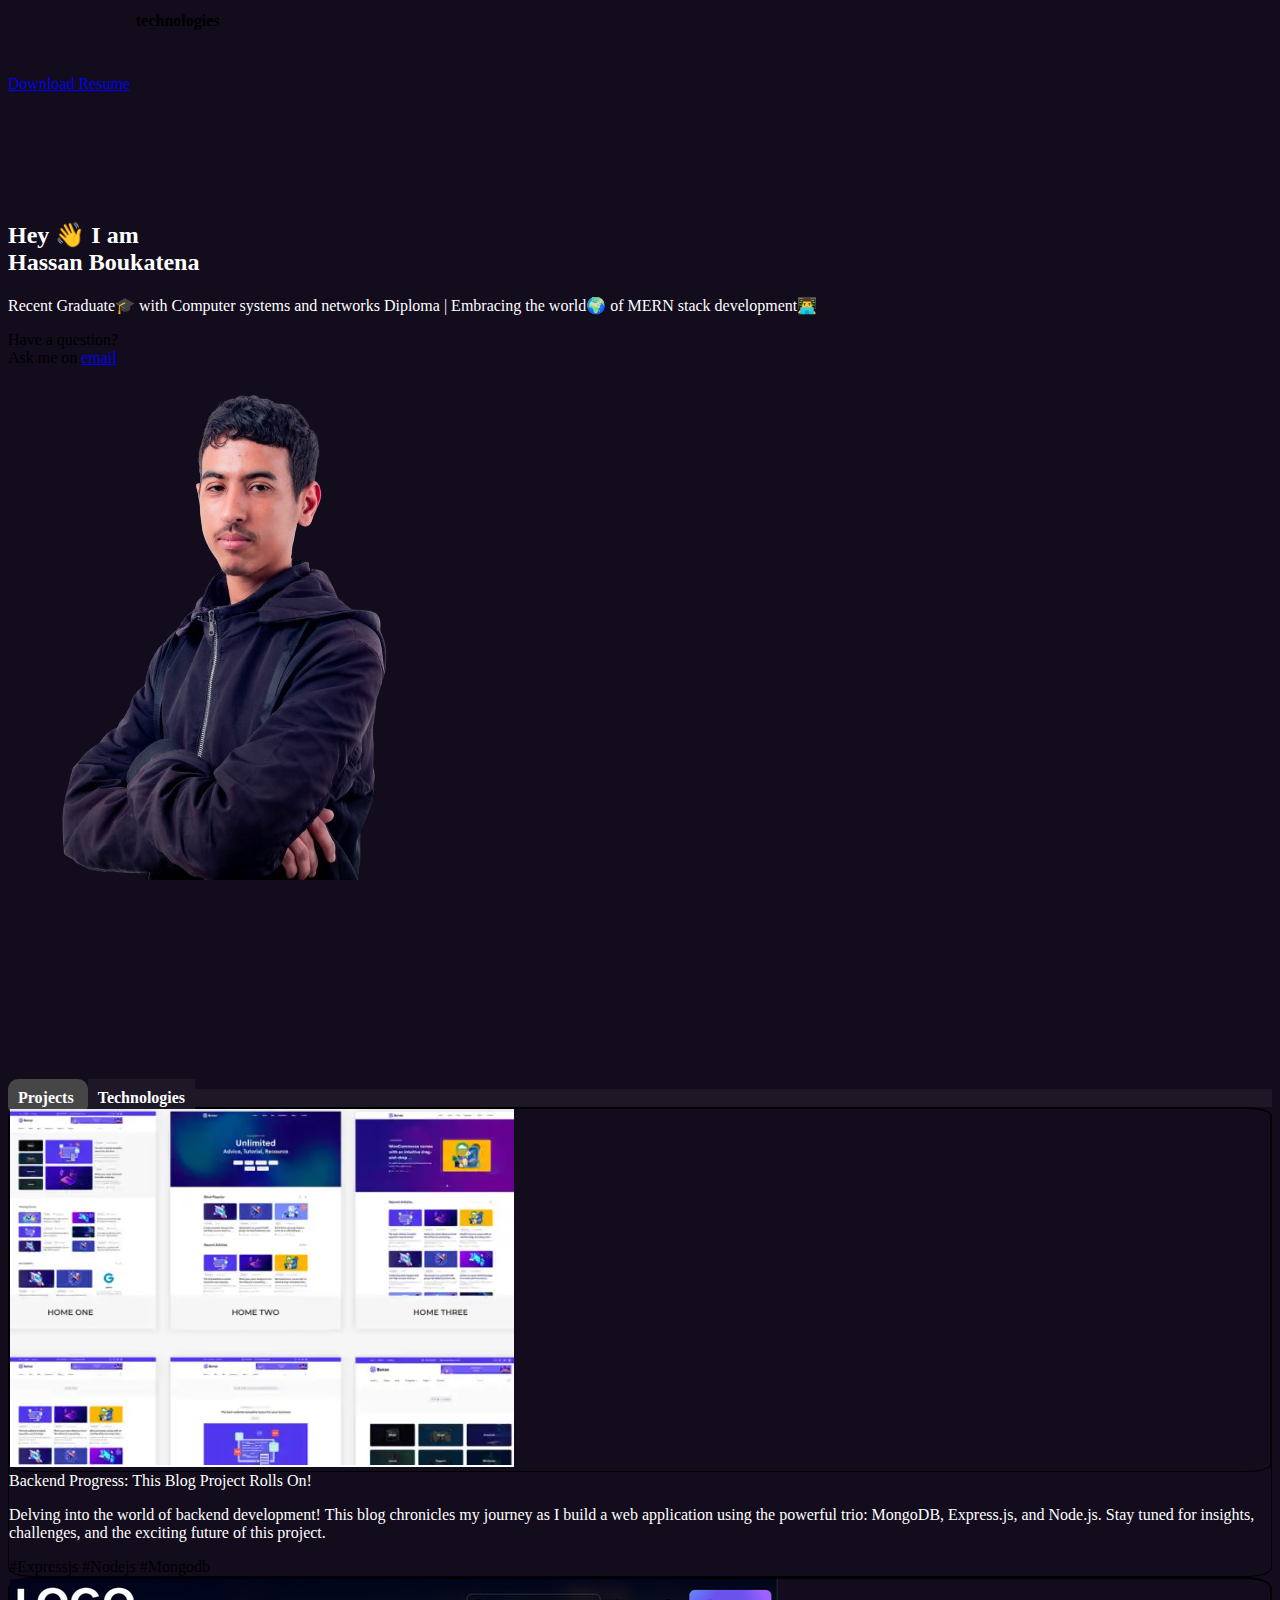
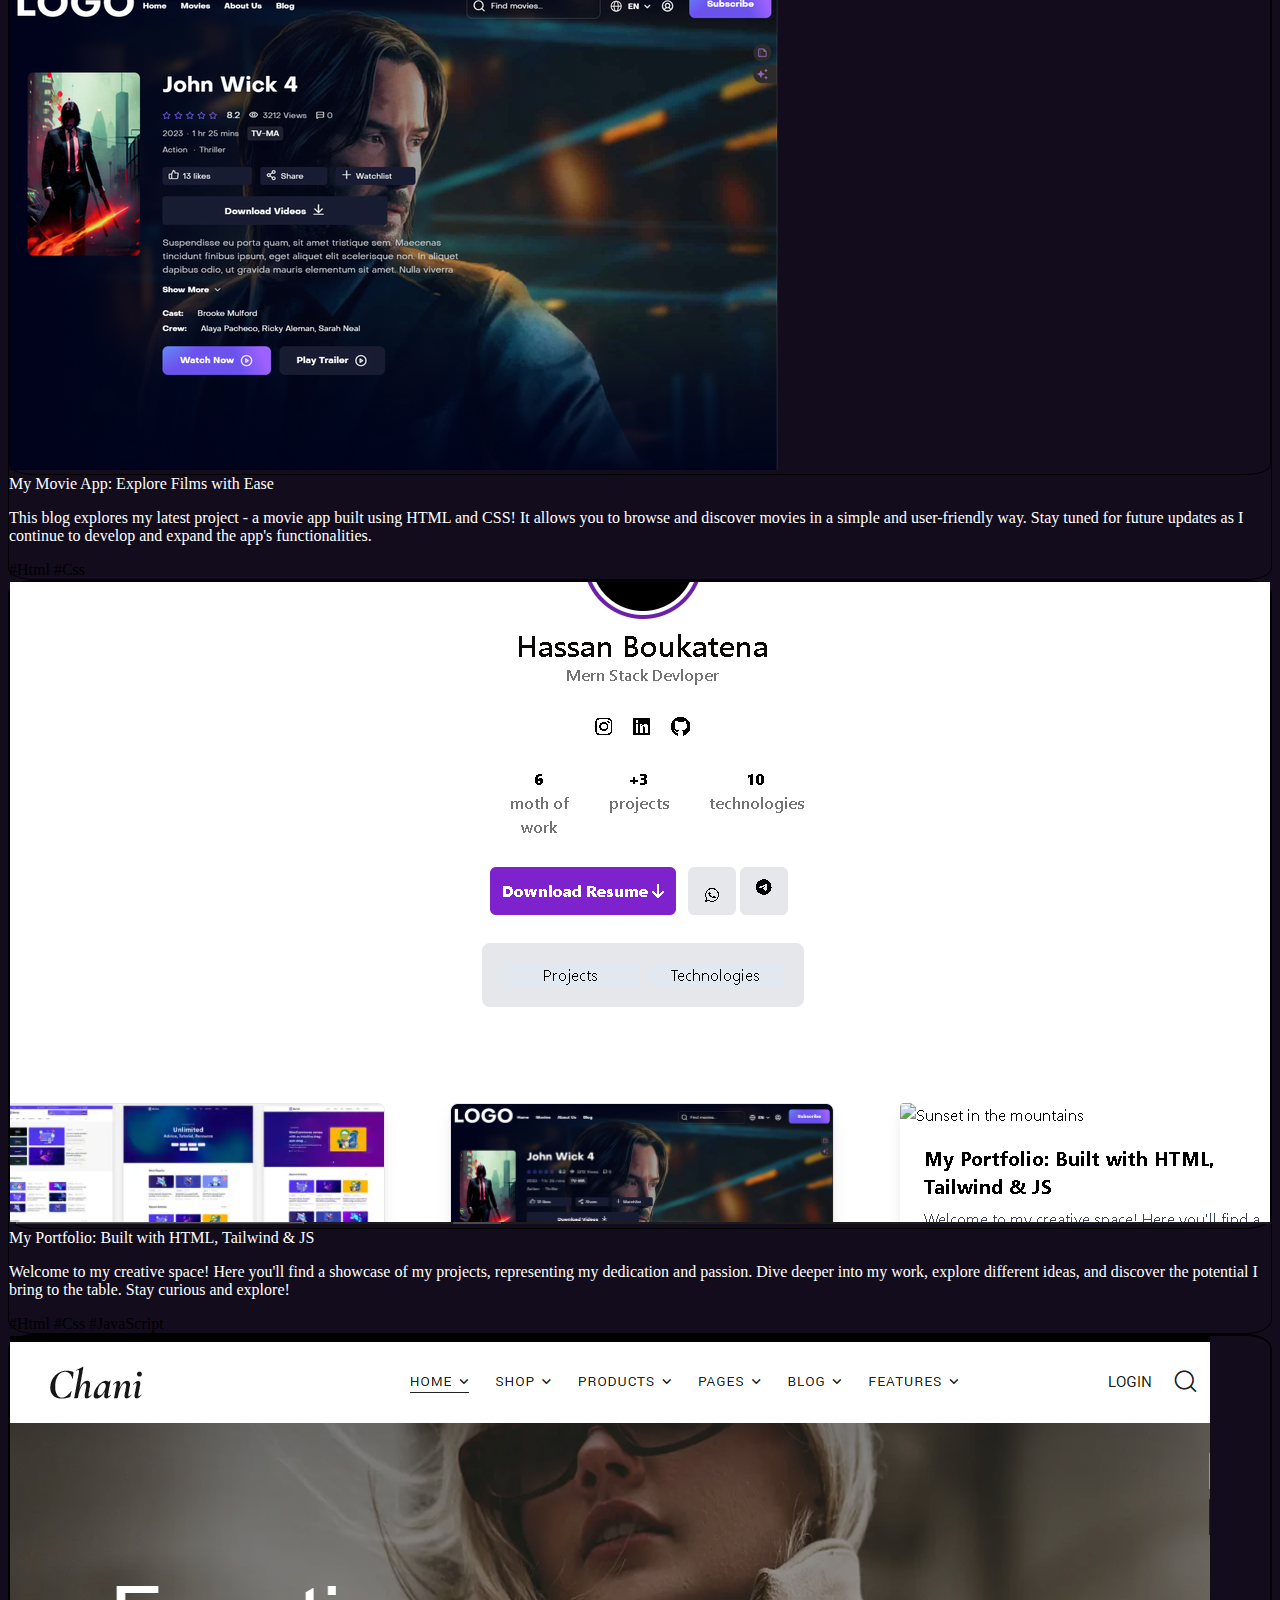
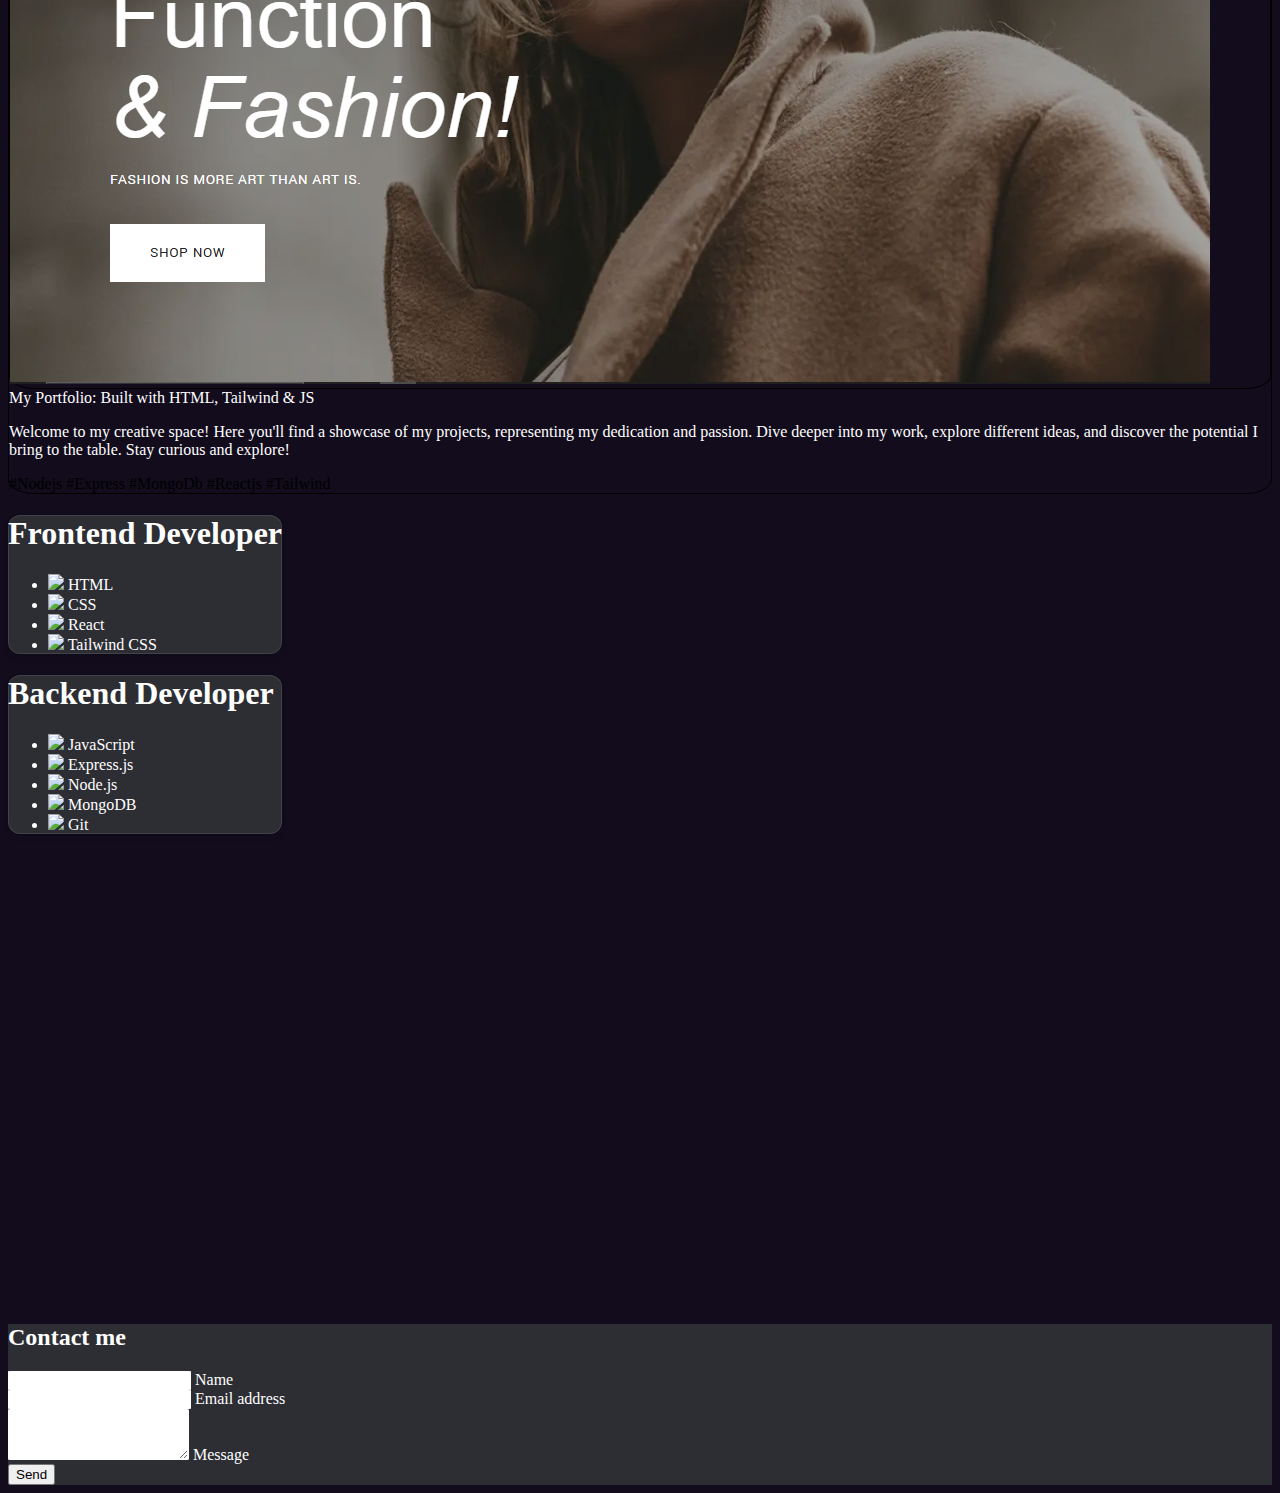
==== commit 59b5ff30: "the last version of my Portfolio" ====
--- a/index.Html
+++ b/index.Html
@@ -90,7 +90,7 @@
           <h4 class="font-medium text-neutral-500"> moth of <br> work </h4>
         </div>
         <div class="pl-10 text-center">
-          <h1 class="font-extrabold text-base" id="s"> +3 </h1>
+          <h1 class="font-extrabold text-base" id="s"> +4 </h1>
           <h4 class="font-medium text-neutral-500"> projects </h4>
         </div>
         <div class="pl-10 text-center">
